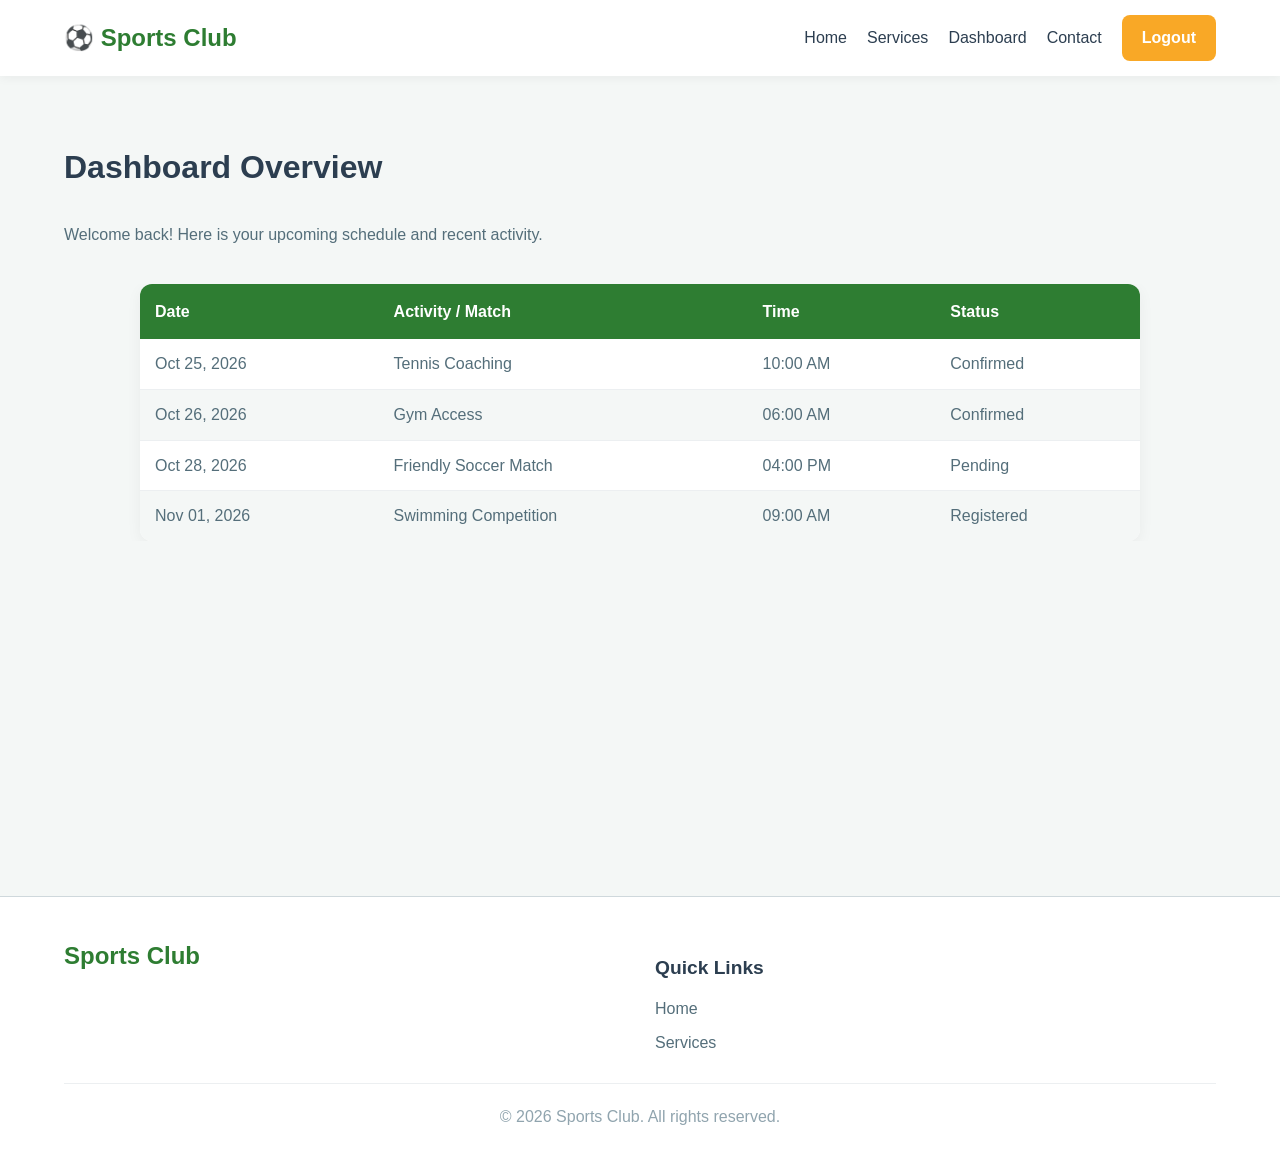
==== Sports Club Website/pages/dashboard.html @ 32473cf4 "Add files via upload This is my assignment include five pages and css and html." ====
<!DOCTYPE html>
<html lang="en">
<head>
    <meta charset="UTF-8">
    <meta name="viewport" content="width=device-width, initial-scale=1.0">
    <title>Sports Club - Dashboard</title>
    <link rel="stylesheet" href="../cssFile/globalStyles.css">
</head>
<body>
    <nav>
        <a href="../index.html">
            <span>⚽ Sports Club</span>
        </a>
        <button class="menu-toggle">&#9776;</button>
        <ul>
            <li><a href="../index.html">Home</a></li>
            <li><a href="services.html">Services</a></li>
            <li><a href="dashboard.html">Dashboard</a></li>
            <li><a href="contact.html">Contact</a></li>
            <li><a href="login.html" class="link-button">Logout</a></li>
        </ul>
    </nav>

    <main class="page">
        <h2>Dashboard Overview</h2>
        <p>Welcome back! Here is your upcoming schedule and recent activity.</p>
        
        <div class="table-container">
            <!-- Inline CSS used for min and max width as per requirements -->
            <table style="min-width: 600px; max-width: 1000px; margin: 0 auto;">
                <thead>
                    <tr>
                        <th>Date</th>
                        <th>Activity / Match</th>
                        <th>Time</th>
                        <th>Status</th>
                    </tr>
                </thead>
                <tbody>
                    <tr>
                        <td>Oct 25, 2026</td>
                        <td>Tennis Coaching</td>
                        <td>10:00 AM</td>
                        <td>Confirmed</td>
                    </tr>
                    <tr>
                        <td>Oct 26, 2026</td>
                        <td>Gym Access</td>
                        <td>06:00 AM</td>
                        <td>Confirmed</td>
                    </tr>
                    <tr>
                        <td>Oct 28, 2026</td>
                        <td>Friendly Soccer Match</td>
                        <td>04:00 PM</td>
                        <td>Pending</td>
                    </tr>
                    <tr>
                        <td>Nov 01, 2026</td>
                        <td>Swimming Competition</td>
                        <td>09:00 AM</td>
                        <td>Registered</td>
                    </tr>
                </tbody>
            </table>
        </div>
    </main>

    <footer>
        <div class="footer-container">
            <div>
                <h1>Sports Club</h1>
            </div>
            <div>
                <h2>Quick Links</h2>
                <a href="../index.html">Home</a>
                <a href="services.html">Services</a>
            </div>
        </div>
        <p>&copy; 2026 Sports Club. All rights reserved.</p>
    </footer>

    <script src="../jsFile/jsFunctions.js"></script>
</body>
</html>
---- Sports Club Website/cssFile/globalStyles.css ----
/* =========================================================
   DESIGN SYSTEM
========================================================= */
:root {
  --brand-primary-color: #2E7D32; /* Deep Green */
  --brand-secondary-color: #F9A826; /* Vibrant Orange */
  --brand-third-color: #1565C0; /* Strong Blue */
  --brand-fourth-color: #C62828; /* Deep Red */
  --brand-accent-color: #FFD54F; /* Accent Yellow */

  --bg-main: #F4F7F6;
  --bg-card: #FFFFFF;

  --text-primary-color: #2C3E50;
  --text-secondary-color: #546E7A;
  --text-muted-color: #90A4AE;
  --text-focus-color: #2E7D32;
  --text-highlighted-color: #F9A826;

  --border-primary-color: #CFD8DC;
  --border-secondary-color: #ECEFF1;
  --border-muted-color: #F5F7F8;
  --border-focus-color: #2E7D32;
  --border-highlighted-color: #F9A826;

  --radius-sm: 8px;
  --radius-md: 12px;

  --transition: 0.3s ease-in-out;
}

/* =========================================================
   DARK MODE (OPTIONAL)
========================================================= */
[data-theme="dark"] {
  --bg-main: #121212;
  --bg-card: #1E1E1E;

  --text-primary-color: #E0E0E0;
  --text-secondary-color: #B0BEC5;
  --text-muted-color: #78909C;
  --text-focus-color: #81C784;
  --text-highlighted-color: #FFCA28;

  --border-primary-color: #37474F;
  --border-secondary-color: #263238;
  --border-muted-color: #1C2331;
  --border-focus-color: #81C784;
  --border-highlighted-color: #FFCA28;
}

/* =========================================================
   GLOBAL BASE
========================================================= */
body {
  margin: 0;
  font-family: 'Inter', 'Segoe UI', Roboto, Helvetica, Arial, sans-serif;
  background: var(--bg-main);
  color: var(--text-primary-color);
  line-height: 1.6;
}

/* =========================================================
   GLOBAL BUTTON SYSTEM
========================================================= */
button { 
   cursor: pointer;
   background: var(--brand-primary-color);
   color: #fff;
   border: none;
   padding: 10px 20px;
   border-radius: var(--radius-sm);
   font-weight: 600;
   transition: background var(--transition), transform var(--transition);
}

button:hover { 
  background: var(--brand-third-color);
  transform: translateY(-2px);
}

/* =========================================================
   LINK BUTTON
========================================================= */
.link-button { 
  display: inline-block;
  text-decoration: none;
  background: var(--brand-secondary-color);
  color: #fff;
  padding: 10px 20px;
  border-radius: var(--radius-sm);
  font-weight: 600;
  transition: background var(--transition), transform var(--transition), box-shadow var(--transition);
  text-align: center;
}

.link-button:hover {
  background: var(--brand-accent-color);
  color: #333;
  transform: translateY(-2px);
  box-shadow: 0 4px 10px rgba(0,0,0,0.1);
}

/* =========================================================
   Button Sizes
========================================================= */
button.lg-button {
  padding: 14px 28px;
  font-size: 1.1rem;
}
button.sm-button {
  padding: 6px 12px;
  font-size: 0.9rem;
}
button.tiny-button {
  padding: 4px 8px;
  font-size: 0.8rem;
}
button.border-button {
  background: transparent;
  border: 2px solid var(--brand-primary-color);
  color: var(--brand-primary-color);
}
button.border-button:hover {
  background: var(--brand-primary-color);
  color: #fff;
}

/* =========================================================
  SELECT input used in forms
========================================================= */
select {
    padding: 10px;
    border: 1px solid var(--border-primary-color);
    border-radius: var(--radius-sm);
    background: var(--bg-card);
    color: var(--text-primary-color);
    font-size: 1rem;
    width: 100%;
    outline: none;
    transition: border var(--transition);
}

select:hover {
    border-color: var(--border-highlighted-color);
}

select:focus {
    border-color: var(--border-focus-color);
    box-shadow: 0 0 0 2px rgba(46, 125, 50, 0.2);
}

select:disabled {
    background: var(--border-secondary-color);
    cursor: not-allowed;
}

.select-container {
    margin-bottom: 15px;
}

/* =========================================================
  NAV BUTTON
========================================================= */
nav button { 
    background: transparent;
    color: var(--text-primary-color);
    border: 2px solid var(--border-primary-color);
}

nav button:hover { 
    background: var(--bg-card);
    color: var(--brand-primary-color);
    border-color: var(--brand-primary-color);
}

nav a {
  text-decoration: none;
  color: var(--text-primary-color);
  font-weight: 500;
  transition: color var(--transition);
}
nav a:hover {
  color: var(--brand-primary-color);
}

h1 { font-size: 2.5rem; margin-bottom: 1rem; }
h2 { font-size: 2rem; margin-bottom: 0.8rem; }
h3 { font-size: 1.5rem; margin-bottom: 0.6rem; }
h4 { font-size: 1.2rem; margin-bottom: 0.5rem; }

p { margin-bottom: 1rem; color: var(--text-secondary-color); }

/* =========================================================
   NAVBAR (RESPONSIVE + ROLE READY)
========================================================= */
nav {
  display: flex;
  justify-content: space-between;
  align-items: center;
  padding: 15px 5%;
  background: var(--bg-card);
  box-shadow: 0 2px 10px rgba(0,0,0,0.05);
  position: sticky;
  top: 0;
  z-index: 1000;
}

/* Logo */
nav > a {
  font-size: 1.5rem;
  font-weight: 800;
  color: var(--brand-primary-color);
  display: flex;
  align-items: center;
  gap: 10px;
}

/* Menu list */
nav ul {
  display: flex;
  list-style: none;
  margin: 0;
  padding: 0;
  gap: 20px;
  align-items: center;
}

nav li {
  position: relative;
}

/* Dropdown */
nav .dropdown-menu {
  display: none;
  position: absolute;
  top: 100%;
  left: 0;
  background: var(--bg-card);
  box-shadow: 0 5px 15px rgba(0,0,0,0.1);
  border-radius: var(--radius-sm);
  min-width: 150px;
  flex-direction: column;
  padding: 10px 0;
}

nav .dropdown:hover .dropdown-menu {
  display: flex;
}

nav .dropdown-menu a {
  padding: 8px 15px;
  display: block;
}

nav .dropdown-menu a:hover {
  background: var(--bg-main);
}

/* =========================================================
   HAMBURGER BUTTON in navbar
========================================================= */
.menu-toggle {
  display: none;
  background: none;
  border: none;
  font-size: 1.5rem;
  color: var(--text-primary-color);
}

/* =========================================================
   MOBILE NAVBAR
========================================================= */
@media (max-width: 768px) {
  .menu-toggle {
    display: block;
  }
  
  nav ul {
    display: none;
    flex-direction: column;
    position: absolute;
    top: 100%;
    left: 0;
    width: 100%;
    background: var(--bg-card);
    padding: 20px 0;
    box-shadow: 0 10px 15px rgba(0,0,0,0.1);
  }

  nav ul.open {
    display: flex;
  }

  nav ul li {
    width: 100%;
    text-align: center;
  }

  nav ul li a {
    display: block;
    padding: 10px;
  }

  nav .dropdown:hover .dropdown-menu {
    display: none;
  }

  nav .dropdown-menu {
    position: static;
    box-shadow: none;
    background: var(--bg-main);
  }
  
  nav .dropdown.open .dropdown-menu {
      display: flex;
  }
}

/* =========================================================
   PAGE CONTENT
========================================================= */
.page {
  padding: 40px 5%;
  min-height: calc(100vh - 200px);
}

header {
    background: linear-gradient(135deg, var(--brand-primary-color), var(--brand-third-color));
    color: white;
    padding: 80px 5%;
    text-align: center;
    border-radius: var(--radius-md);
    margin: 20px 5%;
}
header h1 { color: white; }
header p { color: rgba(255,255,255,0.9); font-size: 1.2rem; }

/* =========================================================
   CARD SYSTEM
========================================================= */
.card-container {
  display: flex;              
  flex-wrap: wrap;            
  justify-content: center;    
  gap: 30px;              
  margin: 36px 12px;
}

.card {
  display: flex;             
  flex-direction: column;      
  background: var(--bg-card);
  border-radius: var(--radius-md);
  box-shadow: 0 4px 15px rgba(0,0,0,0.05);
  overflow: hidden;
  transition: transform var(--transition), box-shadow var(--transition);
  width: 300px;
}

.card:hover {
  transform: translateY(-5px);
  box-shadow: 0 8px 25px rgba(0,0,0,0.1);
}

.card img {
  width: 100%;
  height: 200px;
  object-fit: cover;
  border-radius: var(--radius-sm) var(--radius-sm) 0 0;
  background-color: var(--border-secondary-color);
}

.card > div {
    padding: 20px;
    display: flex;
    flex-direction: column;
    flex-grow: 1;
}

.card a {
  background: none;
  color: var(--brand-secondary-color);
  text-decoration: none;
  font-weight: 600;
  margin-top: auto;
  align-self: flex-start;
  transition: color var(--transition);
}

.card a:hover {
  background: none;
  color: var(--brand-primary-color);
}

/* =========================================================
   FORM SYSTEM
========================================================= */
.form-container {
  background: var(--bg-card);
  padding: 30px;
  border-radius: var(--radius-md);
  box-shadow: 0 4px 15px rgba(0,0,0,0.05);
  max-width: 500px;
  margin: 0 auto;
}

form div {
  margin-bottom: 20px;
}

label {
  display: block;
  margin-bottom: 8px;
  font-weight: 500;
  color: var(--text-primary-color);
}

input {
  width: 100%;
  padding: 12px;
  border: 1px solid var(--border-primary-color);
  border-radius: var(--radius-sm);
  background: var(--bg-main);
  color: var(--text-primary-color);
  box-sizing: border-box;
  outline: none;
  transition: border var(--transition);
}

input:focus {
 border-color: var(--border-focus-color);
 box-shadow: 0 0 0 2px rgba(46, 125, 50, 0.2);
}

form textarea {
  width: 100%;
  padding: 12px;
  border: 1px solid var(--border-primary-color);
  border-radius: var(--radius-sm);
  background: var(--bg-main);
  color: var(--text-primary-color);
  box-sizing: border-box;
  outline: none;
  transition: border var(--transition);
  resize: vertical;
  min-height: 100px;
}

form textarea:focus {
  border-color: var(--border-focus-color);
  box-shadow: 0 0 0 2px rgba(46, 125, 50, 0.2);
}

/* =========================================================
   TABLE SYSTEM
========================================================= */
.table-container {
  width: 100%;
  overflow-x: auto;
  margin-top: 20px;
}

table {
  width: 100%;
  border-collapse: collapse;
  border-radius: var(--radius-md);
  overflow: hidden;
  box-shadow: 0 4px 15px rgba(0,0,0,0.05);
  background: var(--bg-card);
}

table thead {
  background: var(--brand-primary-color);
  color: white;
}

table th {
  padding: 15px;
  text-align: left;
  font-weight: 600;
}

table td {
  padding: 12px 15px;
  border-bottom: 1px solid var(--border-secondary-color);
  color: var(--text-secondary-color);
}

table tbody tr:nth-child(odd) {
  background-color: var(--bg-card);
}
table tbody tr:nth-child(even) {
  background-color: var(--bg-main);
}

table tbody tr:hover {
  background-color: rgba(46, 125, 50, 0.05);
}

table tbody tr:last-child td {
  border-bottom: none;
}

.table-compact th,
.table-compact td {
 padding: 8px 10px;
}

.table-bordered th,
.table-bordered td {
  border: 1px solid var(--border-secondary-color);
}

.table-striped tbody tr:nth-child(even) {
  background-color: var(--border-muted-color);
}

td {
  vertical-align: middle;
}

.table-empty {
  text-align: center;
  padding: 30px;
  color: var(--text-muted-color);
  font-style: italic;
}

.table-row-selected {
  background-color: rgba(249, 168, 38, 0.1) !important;
}

/* =========================================================
   FOOTER SYSTEM
========================================================= */
footer {
 background: var(--bg-card);
 border-top: 1px solid var(--border-primary-color);
 padding: 40px 5% 20px;
 margin-top: 40px;
}

.footer-container {
 display: flex;
 flex-wrap: wrap;
 gap: 30px;
 justify-content: space-between;
}

.footer-container > div {
  flex: 1;
  min-width: 250px;
}

footer a {
 color: var(--text-secondary-color);
 text-decoration: none;
 display: block;
 margin-bottom: 8px;
 transition: color var(--transition);
}

footer a:hover {
  color: var(--brand-primary-color);
}

footer p {
  color: var(--text-muted-color);
  margin-top: 20px;
  text-align: center;
  border-top: 1px solid var(--border-secondary-color);
  padding-top: 20px;
}

footer h1 {
  font-size: 1.5rem;
  color: var(--brand-primary-color);
  margin-top: 0;
}

footer h2 {
  font-size: 1.2rem;
  color: var(--text-primary-color);
}

/* Utility to center main content easily without violating rules */
main {
    display: flex;
    flex-direction: column;
    align-items: center;
}
main > * {
    width: 100%;
    max-width: 1200px;
}
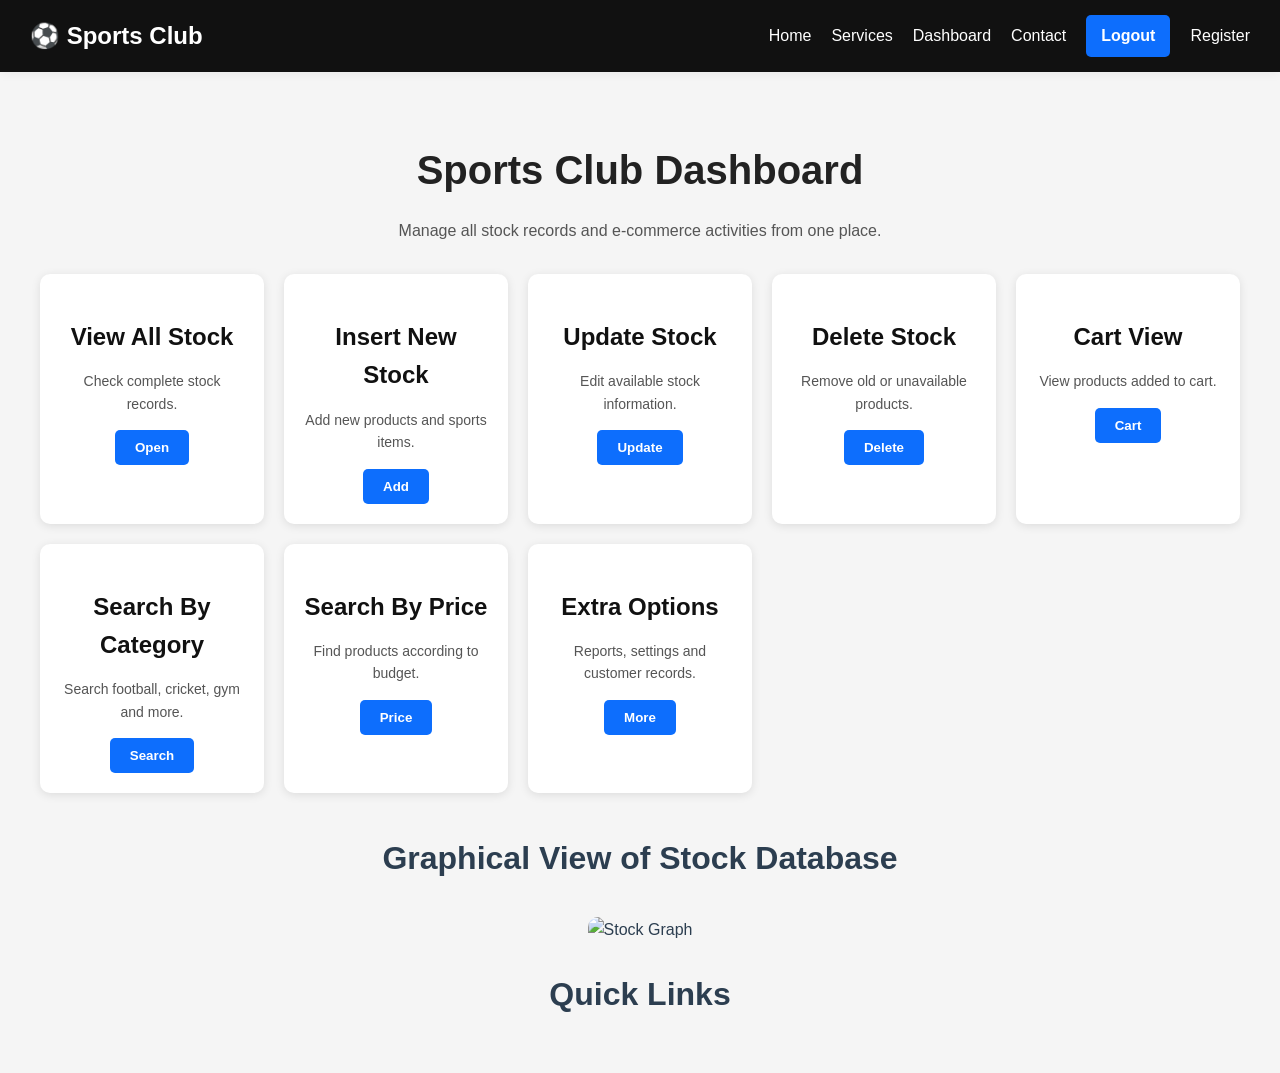
==== commit 0bd0639a: "Added new files / updated project" ====
--- a/Sports Club Website/pages/dashboard.html
+++ b/Sports Club Website/pages/dashboard.html
@@ -1,13 +1,14 @@
+
 <!DOCTYPE html>
 <html lang="en">
 <head>
     <meta charset="UTF-8">
     <meta name="viewport" content="width=device-width, initial-scale=1.0">
-    <title>Sports Club - Dashboard</title>
+    <title>Dashboard</title>
     <link rel="stylesheet" href="../cssFile/globalStyles.css">
 </head>
 <body>
-    <nav>
+<nav>
         <a href="../index.html">
             <span>⚽ Sports Club</span>
         </a>
@@ -18,68 +19,76 @@
             <li><a href="dashboard.html">Dashboard</a></li>
             <li><a href="contact.html">Contact</a></li>
             <li><a href="login.html" class="link-button">Logout</a></li>
+            <li><a href="register.html">Register</a></li>
         </ul>
     </nav>
+    <div class="dashboard">
 
-    <main class="page">
-        <h2>Dashboard Overview</h2>
-        <p>Welcome back! Here is your upcoming schedule and recent activity.</p>
+        <h1>Sports Club Dashboard</h1>
+        <p>Manage all stock records and e-commerce activities from one place.</p>
+
+        <div class="cards">
+
+            <div>
+                <h3>View All Stock</h3>
+                <p>Check complete stock records.</p>
+                <button>Open</button>
+            </div>
+
+            <div>
+                <h3>Insert New Stock</h3>
+                <p>Add new products and sports items.</p>
+                <button>Add</button>
+            </div>
+
+            <div>
+                <h3>Update Stock</h3>
+                <p>Edit available stock information.</p>
+                <button>Update</button>
+            </div>
+
+            <div>
+                <h3>Delete Stock</h3>
+                <p>Remove old or unavailable products.</p>
+                <button>Delete</button>
+            </div>
+
+            <div>
+                <h3>Cart View</h3>
+                <p>View products added to cart.</p>
+                <button>Cart</button>
+            </div>
+
+            <div>
+                <h3>Search By Category</h3>
+                <p>Search football, cricket, gym and more.</p>
+                <button>Search</button>
+            </div>
+
+            <div>
+                <h3>Search By Price</h3>
+                <p>Find products according to budget.</p>
+                <button>Price</button>
+            </div>
+
+            <div>
+                <h3>Extra Options</h3>
+                <p>Reports, settings and customer records.</p>
+                <button>More</button>
+            </div>
+
+        </div>
+
+        <h2>Graphical View of Stock Database</h2>
+
+        <img src="sources/dashboard-chart.png" alt="Stock Graph" width="600">
+
+        <h2>Quick Links</h2>
+
         
-        <div class="table-container">
-            <!-- Inline CSS used for min and max width as per requirements -->
-            <table style="min-width: 600px; max-width: 1000px; margin: 0 auto;">
-                <thead>
-                    <tr>
-                        <th>Date</th>
-                        <th>Activity / Match</th>
-                        <th>Time</th>
-                        <th>Status</th>
-                    </tr>
-                </thead>
-                <tbody>
-                    <tr>
-                        <td>Oct 25, 2026</td>
-                        <td>Tennis Coaching</td>
-                        <td>10:00 AM</td>
-                        <td>Confirmed</td>
-                    </tr>
-                    <tr>
-                        <td>Oct 26, 2026</td>
-                        <td>Gym Access</td>
-                        <td>06:00 AM</td>
-                        <td>Confirmed</td>
-                    </tr>
-                    <tr>
-                        <td>Oct 28, 2026</td>
-                        <td>Friendly Soccer Match</td>
-                        <td>04:00 PM</td>
-                        <td>Pending</td>
-                    </tr>
-                    <tr>
-                        <td>Nov 01, 2026</td>
-                        <td>Swimming Competition</td>
-                        <td>09:00 AM</td>
-                        <td>Registered</td>
-                    </tr>
-                </tbody>
-            </table>
-        </div>
-    </main>
 
-    <footer>
-        <div class="footer-container">
-            <div>
-                <h1>Sports Club</h1>
-            </div>
-            <div>
-                <h2>Quick Links</h2>
-                <a href="../index.html">Home</a>
-                <a href="services.html">Services</a>
-            </div>
-        </div>
-        <p>&copy; 2026 Sports Club. All rights reserved.</p>
-    </footer>
-
-    <script src="../jsFile/jsFunctions.js"></script>
+    </div>
+    
+<script src="../jsFile/jsFunctions.js"></script>
 </body>
-</html>
+</html>
--- a/Sports Club Website/cssFile/globalStyles.css
+++ b/Sports Club Website/cssFile/globalStyles.css
@@ -594,3 +594,114 @@
     width: 100%;
     max-width: 1200px;
 }
+/* Dashboard Section */
+
+.dashboard {
+    padding: 40px;
+    text-align: center;
+    background-color: #f5f5f5;
+}
+
+.dashboard h1 {
+    margin-bottom: 10px;
+    color: #222;
+}
+
+.dashboard p {
+    color: #555;
+    margin-bottom: 30px;
+}
+
+/* Cards */
+
+.cards {
+    display: grid;
+    grid-template-columns: repeat(auto-fit, minmax(220px, 1fr));
+    gap: 20px;
+    margin-bottom: 40px;
+}
+
+.cards div {
+    background: white;
+    padding: 20px;
+    border-radius: 10px;
+    box-shadow: 0 2px 10px rgba(0,0,0,0.1);
+}
+
+.cards h3 {
+    margin-bottom: 10px;
+    color: #111;
+}
+
+.cards p {
+    font-size: 14px;
+    margin-bottom: 15px;
+}
+
+/* Buttons */
+
+.cards button {
+    padding: 10px 20px;
+    border: none;
+    background-color: #0d6efd;
+    color: white;
+    border-radius: 5px;
+    cursor: pointer;
+}
+
+.cards button:hover {
+    background-color: #084298;
+}
+
+/* Graph */
+
+.dashboard img {
+    margin-top: 20px;
+    border-radius: 10px;
+    max-width: 100%;
+}
+
+/* Navbar */
+
+nav {
+    display: flex;
+    justify-content: space-between;
+    align-items: center;
+    background-color: #111;
+    padding: 15px 30px;
+}
+
+nav a {
+    color: white;
+    text-decoration: none;
+}
+
+nav ul {
+    display: flex;
+    list-style: none;
+    gap: 20px;
+}
+
+.link-button {
+    background-color: #0d6efd;
+    padding: 8px 15px;
+    border-radius: 5px;
+}
+
+/* Responsive */
+
+@media(max-width:768px) {
+
+    nav {
+        flex-direction: column;
+    }
+
+    nav ul {
+        flex-direction: column;
+        margin-top: 15px;
+    }
+
+    .dashboard {
+        padding: 20px;
+    }
+}
